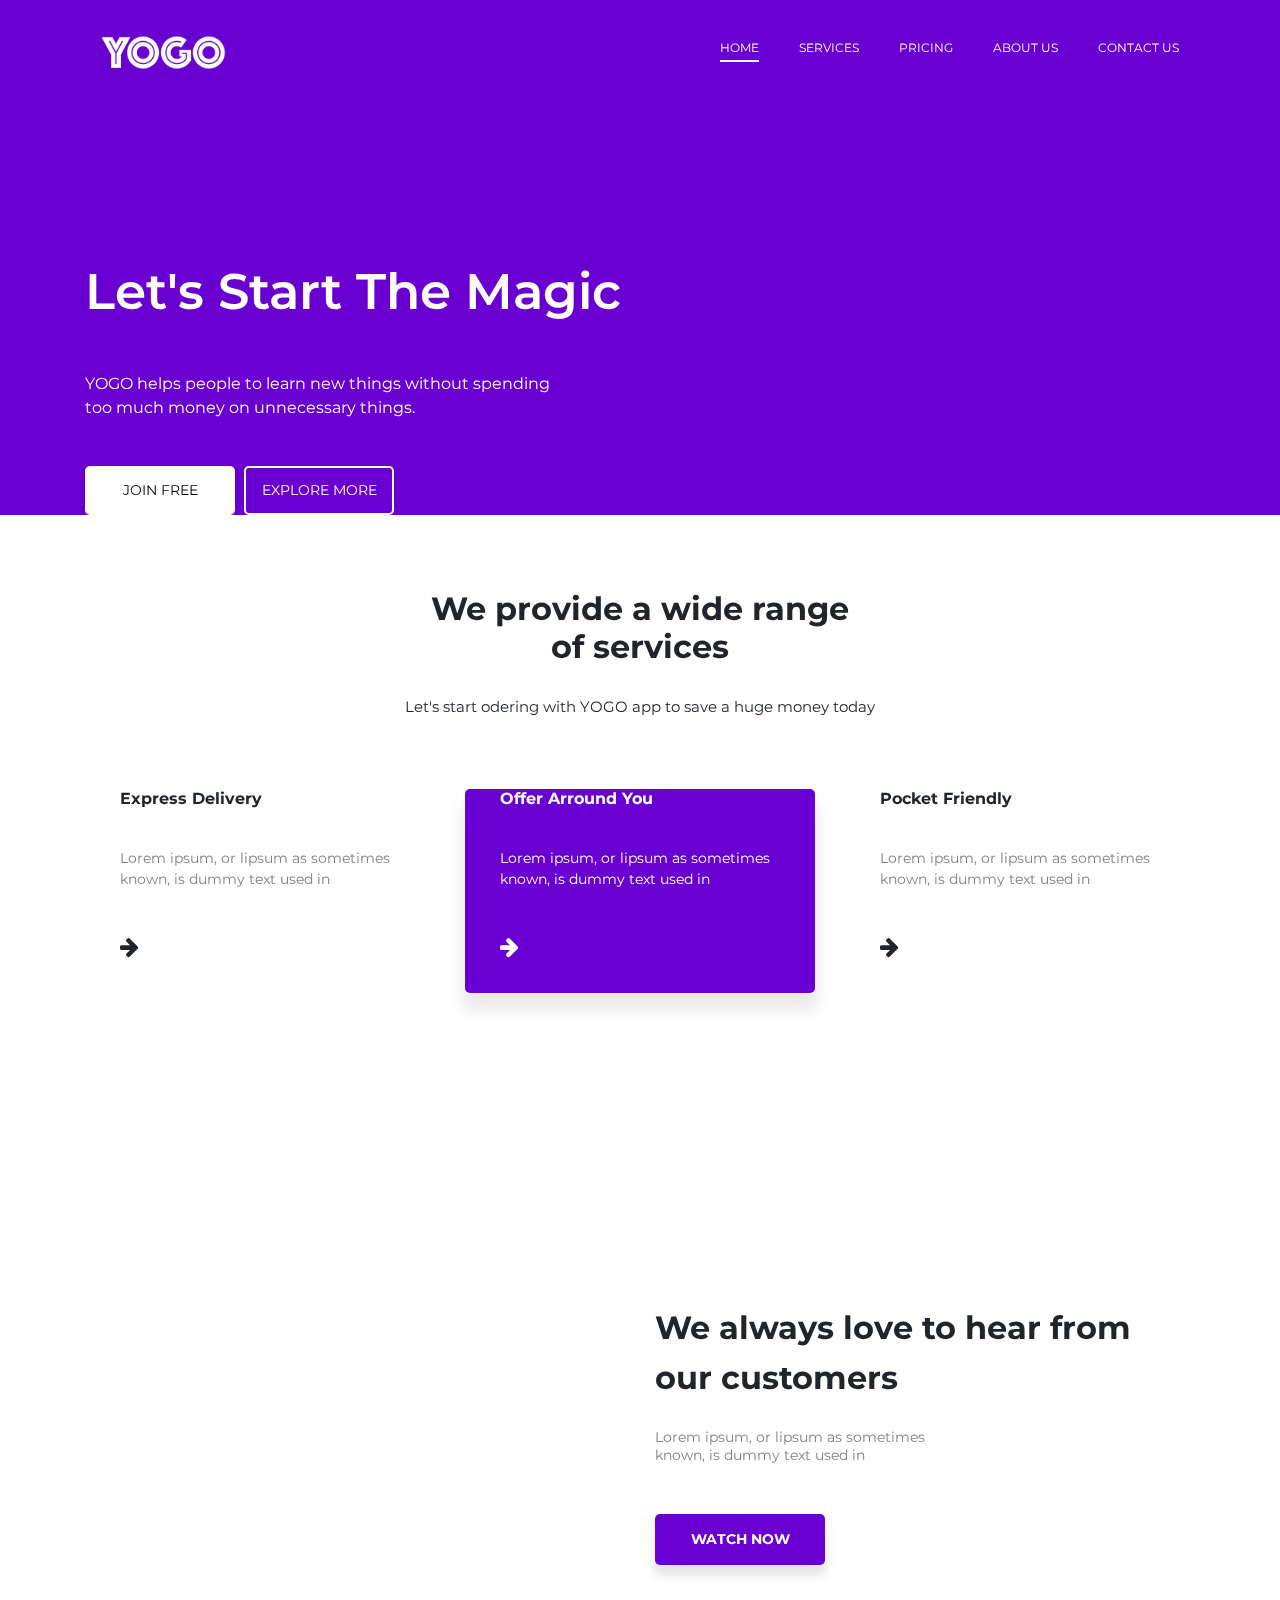
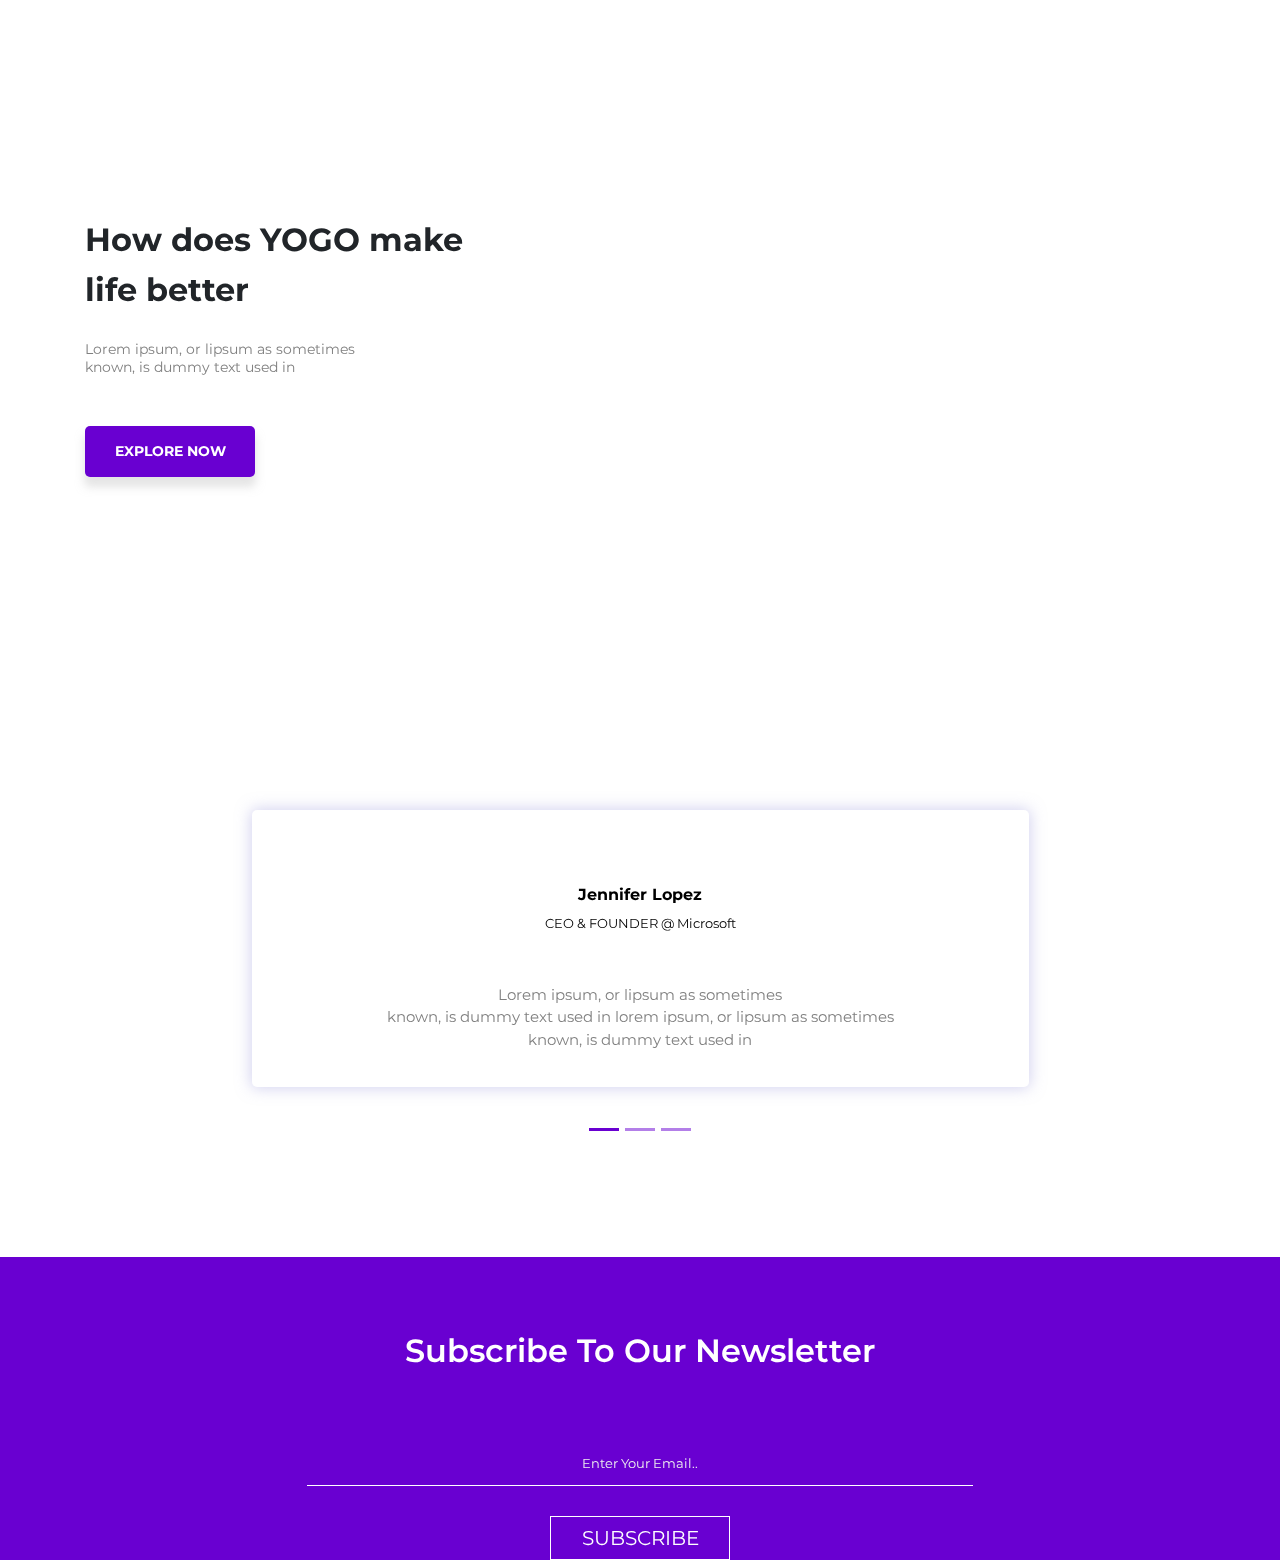
==== webapp/src/main/webapp/index.html @ eb13bc81 "Uploaded images" ====
<html>

<head>
  <title>YOGO Web Template</title>
  <link rel="stylesheet" href="style.css">
  <link rel="stylesheet" href="https://stackpath.bootstrapcdn.com/font-awesome/4.7.0/css/font-awesome.min.css">
  <meta name="viewport" content="width=device-width, initial-scale=1.0">
  <link rel="stylesheet" href="https://stackpath.bootstrapcdn.com/bootstrap/4.3.1/css/bootstrap.min.css">
  <script src="https://code.jquery.com/jquery-3.3.1.slim.min.js"></script>
  <script src="https://stackpath.bootstrapcdn.com/bootstrap/4.3.1/js/bootstrap.min.js"></script>
  <link href="https://fonts.googleapis.com/css?family=Montserrat:400,600&display=swap" rel="stylesheet">
</head>

<body>
  <section class="header">
    <div class="container">
      <nav class="navbar navbar-expand-lg navbar-light">
        <a class="navbar-brand" href="#"><img src="images/YOGO.png"></a>
        <button class="navbar-toggler" type="button" data-toggle="collapse" data-target="#navbarNav"
          aria-controls="navbarNav" aria-expanded="false">
          <i class="fa fa-bars"></i>
        </button>
        <div class="collapse navbar-collapse" id="navbarNav">
          <ul class="navbar-nav ml-auto text-right">
            <li class="nav-item">
              <a class="nav-link active-home" href="#">HOME</a>
            </li>
            <li class="nav-item">
              <a class="nav-link" href="#">SERVICES</a>
            </li>
            <li class="nav-item">
              <a class="nav-link" href="#">PRICING</a>
            </li>
            <li class="nav-item">
              <a class="nav-link" href="#">ABOUT US</a>
            </li>
            <li class="nav-item">
              <a class="nav-link" href="#">CONTACT US</a>
            </li>
          </ul>
        </div>
      </nav>

      <div class="row banner">
        <div class="col-md-6">
          <h1>Let's Start The Magic</h1>
          <p>YOGO helps people to learn new things without spending<br>too much money on unnecessary things.</p>
          <a href="" class="express-btn">JOIN FREE</a>
          <a href="">EXPLORE MORE</a>
        </div>
        <div class="col-md-6 text-center">
          <!-- <img src="images/home-pic.png" class="img-fluid"> -->
        </div>
      </div>


    </div>
  </section>



  <section class="service">
    <div class="container">
      <h2 class="title">We provide a wide range<br> of services</h2>
      <p class="subtitle">Let's start odering with YOGO app to save a huge money today</p>
      <div class="row">
        <div class="col-md-4">
          <div class="service-box">
            <!-- <img src="images/Icon-1.png"> -->
            <h6>Express Delivery</h6>
            <p>Lorem ipsum, or lipsum as sometimes known, is dummy text used in</p>
            <i class="fa fa-arrow-right"></i>
          </div>
        </div>
        <div class="col-md-4">
          <div class="service-box active-service">
            <!-- <img src="images/Icon-2.png"> -->
            <h6>Offer Arround You</h6>
            <p>Lorem ipsum, or lipsum as sometimes known, is dummy text used in</p>
            <i class="fa fa-arrow-right"></i>
          </div>
        </div>
        <div class="col-md-4">
          <div class="service-box">
            <!-- <img src="images/Icon-3.png"> -->
            <h6>Pocket Friendly</h6>
            <p>Lorem ipsum, or lipsum as sometimes known, is dummy text used in</p>
            <i class="fa fa-arrow-right"></i>
          </div>
        </div>
      </div>
    </div>
  </section>

  <section class="feature">
    <div class="container">
      <div class="row">
        <div class="col-md-6 text-center">
          <!-- <img src="images/feature.png"> -->
        </div>
        <div class="col-md-6">
          <h2>We always love to hear from <br> our customers</h2>
          <p>Lorem ipsum, or lipsum as sometimes <br>known, is dummy text used in</p>
          <a href="https://www.youtube.com/c/EasyTutorialsVideo?sub_confirmation=1">WATCH NOW</a>
        </div>
      </div>
    </div>
  </section>

  <section class="explore">
    <div class="container">
      <div class="row">

        <div class="col-md-6">
          <h2>How does YOGO make <br>life better</h2>
          <p>Lorem ipsum, or lipsum as sometimes <br>known, is dummy text used in</p>
          <a href="https://www.youtube.com/c/EasyTutorialsVideo?sub_confirmation=1">EXPLORE NOW</a>
        </div>
        <div class="col-md-6">
          <!-- <img src="images/speedbg.png" class="img-fluid"> -->
        </div>
      </div>
    </div>
  </section>

  <section class="review">
    <div class="container">
      <div class="bd-example">
        <div id="carouselExampleCaptions" class="carousel slide" data-ride="carousel">
          <ol class="carousel-indicators">
            <li data-target="#carouselExampleCaptions" data-slide-to="0" class="active"></li>
            <li data-target="#carouselExampleCaptions" data-slide-to="1"></li>
            <li data-target="#carouselExampleCaptions" data-slide-to="2"></li>
          </ol>
          <div class="carousel-inner">
            <div class="carousel-item active">
              <!-- <img src="images/testimonial-1.png"> -->
              <div class="carousel-caption">
                <h6>Jennifer Lopez</h6>
                <small>CEO & FOUNDER @ Microsoft</small>
                <p>Lorem ipsum, or lipsum as sometimes <br>known, is dummy text used in lorem ipsum, or lipsum as
                  sometimes <br>known, is dummy text used in</p>
              </div>
            </div>
            <div class="carousel-item">
              <!-- <img src="images/testimonial-2.jpg"> -->
              <div class="carousel-caption">
                <h6>George Symonds</h6>
                <small>SENIOR MANAGER @ Google</small>
                <p>Lorem ipsum, or lipsum as sometimes <br>known, is dummy text used in lorem ipsum, or lipsum as
                  sometimes <br>known, is dummy text used in</p>
              </div>
            </div>
            <div class="carousel-item">
              <!-- <img src="images/testimonial-3.jpg"> -->
              <div class="carousel-caption">
                <h6>Ying Yue</h6>
                <small>FASHION DESIGNER @ Myntra</small>
                <p>Lorem ipsum, or lipsum as sometimes <br>known, is dummy text used in lorem ipsum, or lipsum as
                  sometimes <br>known, is dummy text used in</p>
              </div>
            </div>
          </div>
        </div>
      </div>
    </div>
  </section>

  <section class="footer text-center">
    <div class="container">
      <h2>Subscribe To Our Newsletter</h2>
      <form>
        <input type="email" placeholder="Enter Your Email.." required>
        <button type="submit">SUBSCRIBE</button>

      </form>
    </div>
  </section>
</body>

</html>
---- webapp/src/main/webapp/style.css ----
*{
    margin: 0;
    padding: 0;
    font-family: 'Montserrat', sans-serif;
}
.header{
    background: #6900d1;
}
.navbar{
    padding-top: 20px !important;
}
.nav-item{
    margin-left: 40px;
    margin-bottom: 10px;
}
.nav-link{
    color: #fff !important;
    font-size: 12px !important;
    padding: 0 0 5px 0 !important;
    display: unset !important;
}
.navbar-brand img{
    width: 125px;
}
.fa-bars{
    color: #fff;
    font-size: 40px !important;
}
.navbar-toggler{
    border: 0 !important;
    outline: none !important;
    padding: initial !important;
}
.active-home{
    border-bottom: 2px solid #fff;
}
.nav-link:hover{
    border-bottom: 2px solid #fff;
}
.banner{
    margin-top: 8%;
    color: #fff;
}
.banner h1{
    margin: 80px 0 50px;
    font-weight: 600;
    font-size: 50px;
}
.banner img{
    max-height: 500px;
}
.banner a{
    padding: 12px;
    width: 150px;
    display: inline-block;
    background: #6900d1;
    text-decoration: none !important;
    color: #fff;
    border: 2px solid #fff;
    border-radius: 5px;
    text-align: center;
    margin-top: 30px;
    font-size: 14px;
}
.banner a:hover{
    color: #fff;
}
.express-btn{
    background: #fff !important;
    color: #000 !important;
    margin-right: 5px;
}

/*-----------service----------*/

.service{
    margin: 75px 0;
}
.title{
    text-align: center;
    font-weight: bold;
    margin-bottom: 30px;
}
.subtitle{
    text-align: center;
    margin-bottom: 70px;
    font-size: 15px;
}
.service-box{
    padding: 0 35px;
    cursor: pointer;
    margin-bottom: 10px;
    transition: .4s;
}
.service-box img{
    width: 60px;
    margin-top: 65px;
    margin-bottom: 45px;
}
.service-box h6{
    margin-bottom: 40px;
    font-weight: bold;
}
.service-box p{
    font-size: 14px;
    color: #808080;
}
.fa-arrow-right{
    font-size: 22px !important;
    margin-top: 30px;
    margin-bottom: 35px;
    cursor: pointer;
}
.service-box:hover,.active-service{
    background: #6900d1;
    border-radius: 5px;
    color: #fff !important;
    box-shadow: 0 15px 15px 2px rgba(213,213,213,0.5);
}
.service-box:hover p{
    color: #fff !important;
}
.active-service p{
    color: #fff;
}

/*-------feature-----*/

.feature,.explore{
    margin: 200px 0;
}
.feature img{
    max-width: 77%;
    cursor: pointer;
}
.feature h2{
    margin-top: 100px;
    font-weight: bold;
    line-height: 50px;
}
.feature p,.explore p{
    margin-top: 25px;
    margin-bottom: 50px;
    color: #808080;
    font-size: 14px;
    line-height: 18px;
}
.feature a,.explore a{
    width: 170px;
    padding: 15px 10px;
    display: block;
    background: #6900d1;
    text-decoration: none !important;
    color: #fff !important;
    border-radius: 5px;
    text-align: center;
    font-weight: bold;
    font-size: 14px;
    box-shadow: 0 9px 9px 1px rgba(204,204,204,0.5);
}
.explore h2{
    margin-top: 50px;
    font-weight: bold;
    line-height: 50px;
}
.explore a{
    margin-bottom: 50px;
}

/*--------review--------*/

.review{
    margin: 100px 0;
}
.carousel-item img{
    width: 150px;
    border-radius: 50%;
}
.carousel-item{
    text-align: center;
    height: 430px;
}
.carousel-caption{
    z-index: -1 !important;
    box-shadow: 0 0 15px 1px rgba(166,163,223,0.5);
    border-radius: 5px;
    margin-bottom: 50px;
}
.carousel-caption h6{
    margin-top: 55px;
    font-weight: bold;
    color: #000 !important;
}
.carousel-caption small{
    margin-top: 10px;
    margin-bottom: 50px;
    display: block;
    color: #000 !important;
}
.carousel-caption p{
    text-align: center;
    padding: 0 50px;
    font-size: 15px;
    color: #808080 !important;
}
.carousel-indicators li{
    background-color: #6900d1 !important;
}

@media only screen and (max-width: 800px){
    .carousel-item
    {
    height: 520px;
    }
    .carousel-caption{
        margin: 0 10px 50px 10px;
        left: 0 !important;
        right: 0 !important;
    }
}


/*----------footer-------*/

.footer{
    background: #6900d1;
    padding-top: 5px;
}
.footer h2{
    color: #fff;
    font-weight: 600;
    margin: 70px 0;
}
.footer input{
    width: 60%;
    background: transparent;
    outline: none;
    border: 0;
    border-bottom: 1px solid #fff;
    padding: 10px;
    color: #fff;
    margin-bottom: 30px;
    text-align: center;
}
::placeholder{
    color: #efefef;
    font-size: 13px;
}
.footer button{
    padding: 6px;
    width: 180px;
    margin: auto;
    display: block;
    color: #fff;
    border: 1px solid #fff;
    font-size: 20px;
    background: transparent;
}
.footer small{
    font-size: 14px;
    padding: 70px;
    padding-bottom: 20px;
    color: #fff;
    display: block;
}
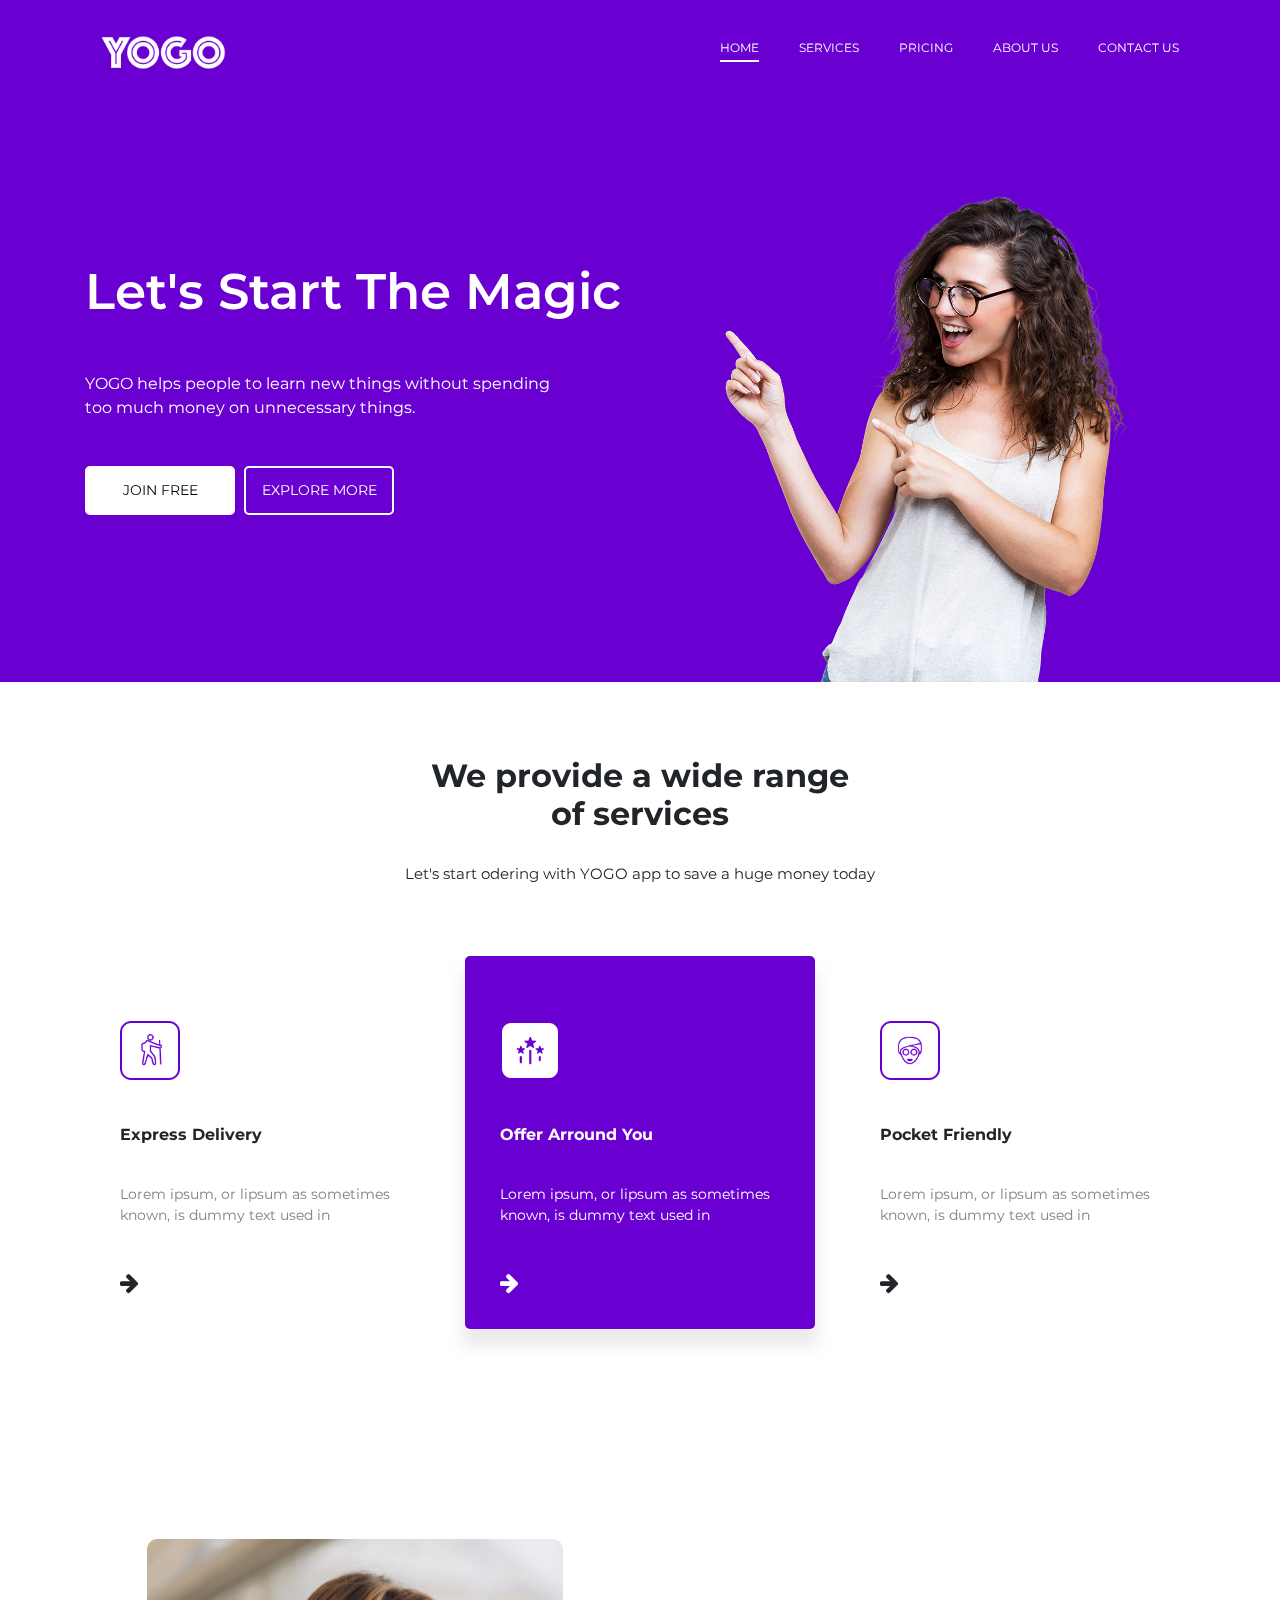
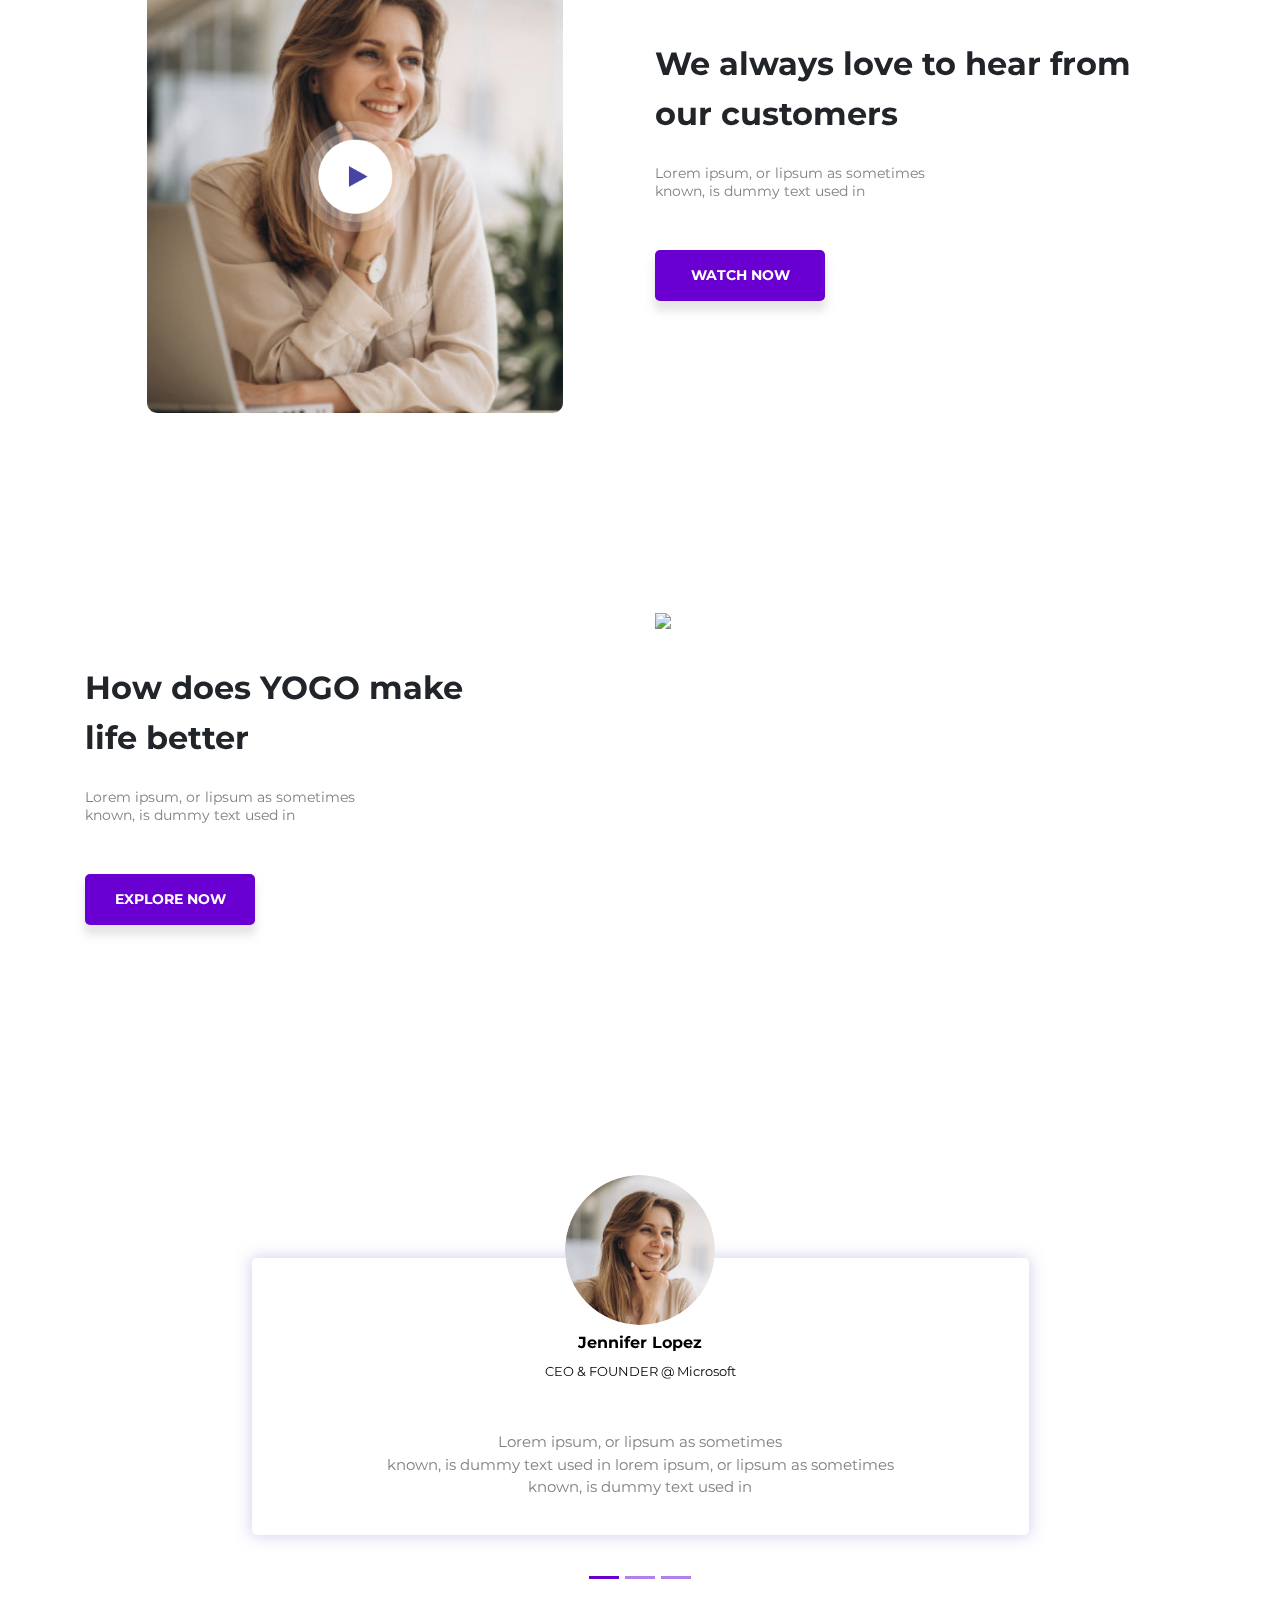
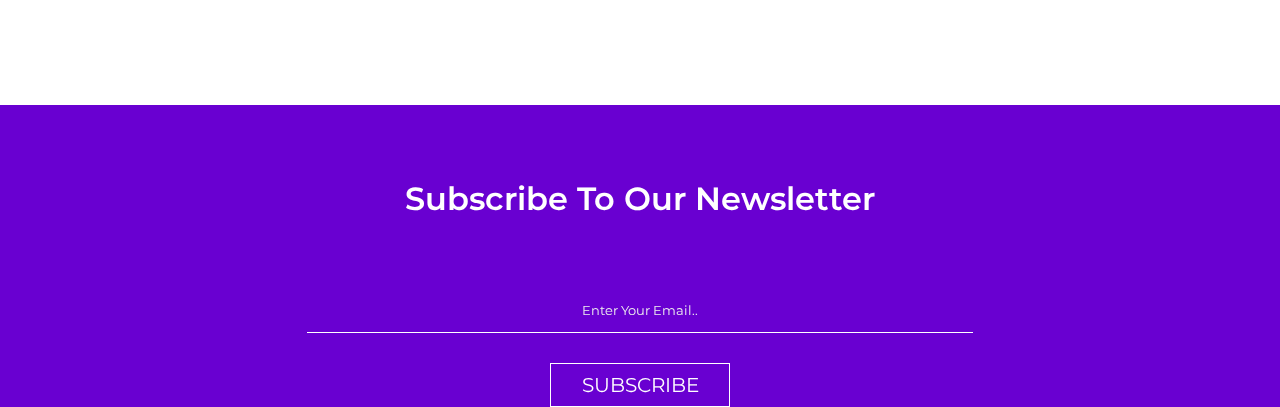
==== commit 6a3f4816: "Update index.html" ====
--- a/webapp/src/main/webapp/index.html
+++ b/webapp/src/main/webapp/index.html
@@ -49,7 +49,7 @@
           <a href="">EXPLORE MORE</a>
         </div>
         <div class="col-md-6 text-center">
-          <!-- <img src="images/home-pic.png" class="img-fluid"> -->
+          <img src="images/home-pic.png" class="img-fluid">
         </div>
       </div>
 
@@ -66,7 +66,7 @@
       <div class="row">
         <div class="col-md-4">
           <div class="service-box">
-            <!-- <img src="images/Icon-1.png"> -->
+            <img src="images/Icon-1.png">
             <h6>Express Delivery</h6>
             <p>Lorem ipsum, or lipsum as sometimes known, is dummy text used in</p>
             <i class="fa fa-arrow-right"></i>
@@ -74,7 +74,7 @@
         </div>
         <div class="col-md-4">
           <div class="service-box active-service">
-            <!-- <img src="images/Icon-2.png"> -->
+            <img src="images/Icon-2.png">
             <h6>Offer Arround You</h6>
             <p>Lorem ipsum, or lipsum as sometimes known, is dummy text used in</p>
             <i class="fa fa-arrow-right"></i>
@@ -82,7 +82,7 @@
         </div>
         <div class="col-md-4">
           <div class="service-box">
-            <!-- <img src="images/Icon-3.png"> -->
+            <img src="images/Icon-3.png">
             <h6>Pocket Friendly</h6>
             <p>Lorem ipsum, or lipsum as sometimes known, is dummy text used in</p>
             <i class="fa fa-arrow-right"></i>
@@ -96,7 +96,7 @@
     <div class="container">
       <div class="row">
         <div class="col-md-6 text-center">
-          <!-- <img src="images/feature.png"> -->
+          <img src="images/feature.png">
         </div>
         <div class="col-md-6">
           <h2>We always love to hear from <br> our customers</h2>
@@ -117,7 +117,7 @@
           <a href="https://www.youtube.com/c/EasyTutorialsVideo?sub_confirmation=1">EXPLORE NOW</a>
         </div>
         <div class="col-md-6">
-          <!-- <img src="images/speedbg.png" class="img-fluid"> -->
+          <img src="images/speedbg.png" class="img-fluid">
         </div>
       </div>
     </div>
@@ -134,7 +134,7 @@
           </ol>
           <div class="carousel-inner">
             <div class="carousel-item active">
-              <!-- <img src="images/testimonial-1.png"> -->
+              <img src="images/testimonial-1.png">
               <div class="carousel-caption">
                 <h6>Jennifer Lopez</h6>
                 <small>CEO & FOUNDER @ Microsoft</small>
@@ -143,7 +143,7 @@
               </div>
             </div>
             <div class="carousel-item">
-              <!-- <img src="images/testimonial-2.jpg"> -->
+              <img src="images/testimonial-2.jpg">
               <div class="carousel-caption">
                 <h6>George Symonds</h6>
                 <small>SENIOR MANAGER @ Google</small>
@@ -152,7 +152,7 @@
               </div>
             </div>
             <div class="carousel-item">
-              <!-- <img src="images/testimonial-3.jpg"> -->
+              <img src="images/testimonial-3.jpg">
               <div class="carousel-caption">
                 <h6>Ying Yue</h6>
                 <small>FASHION DESIGNER @ Myntra</small>
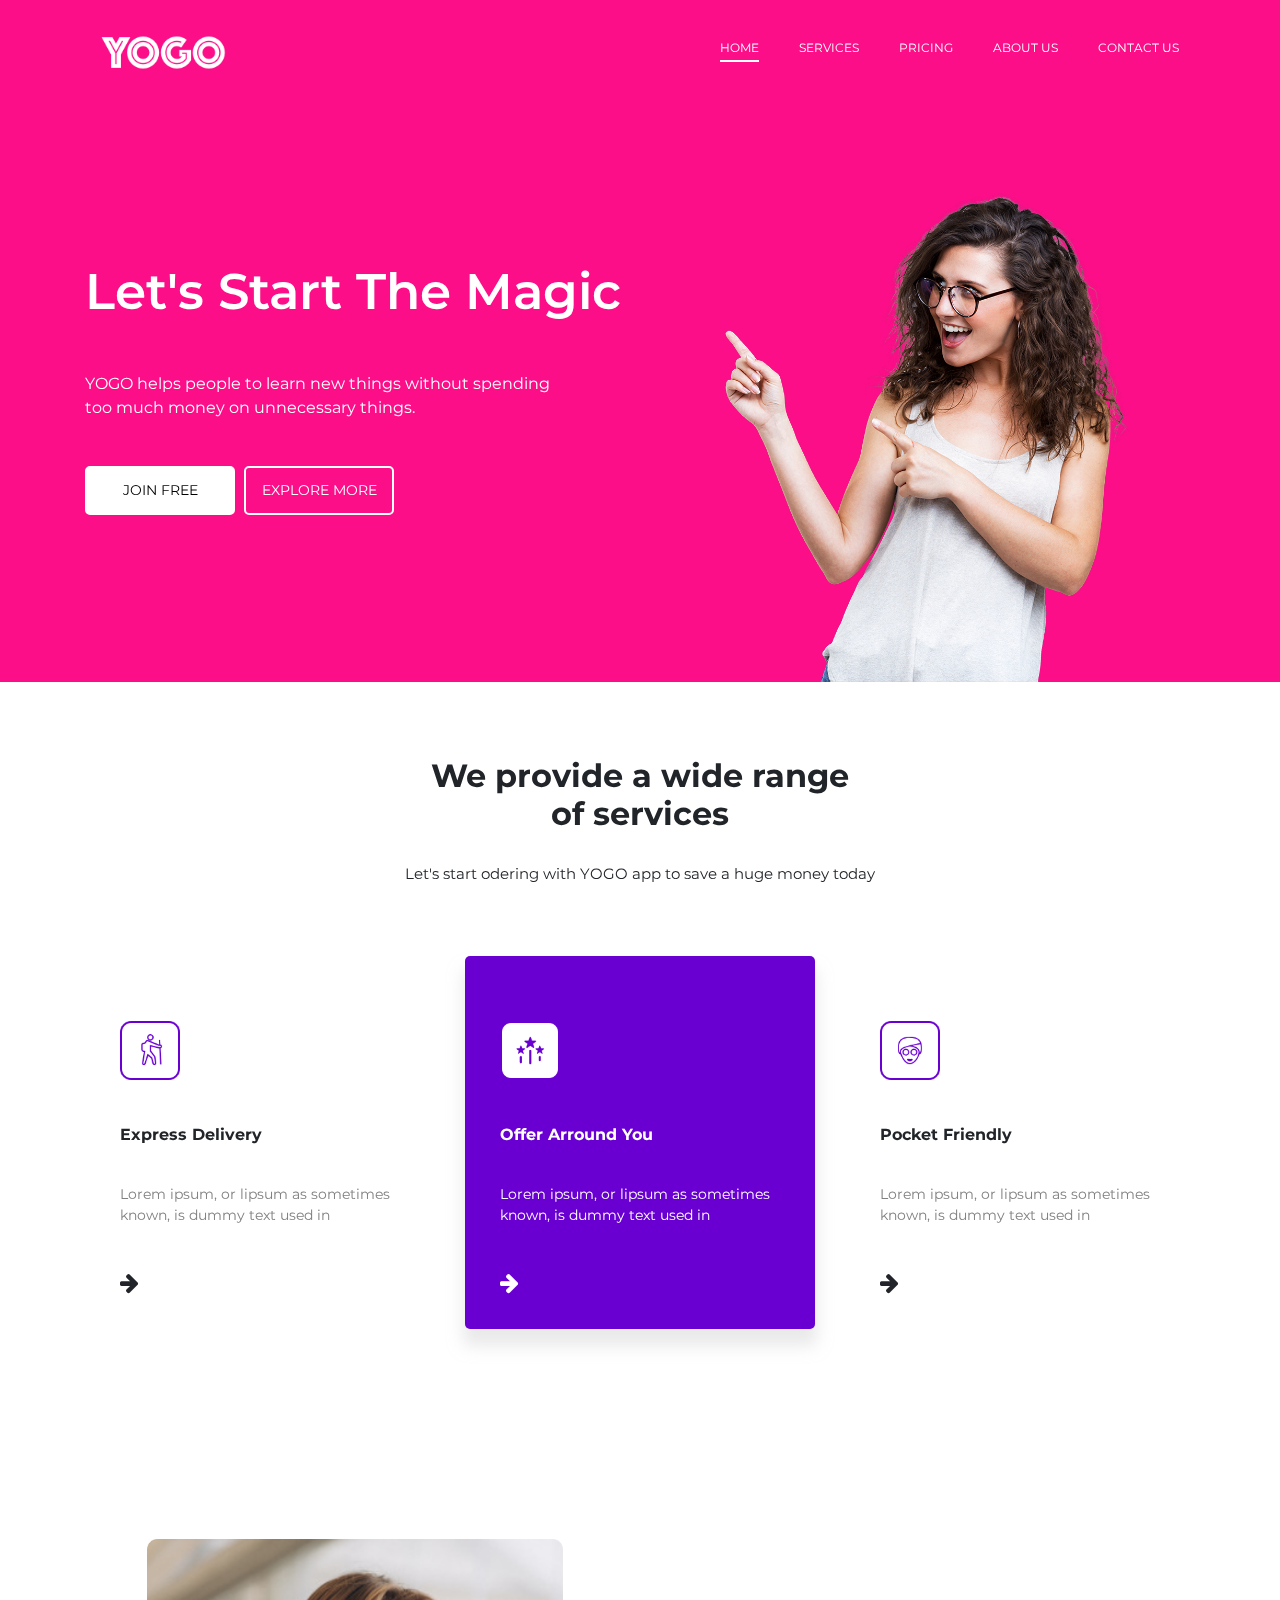
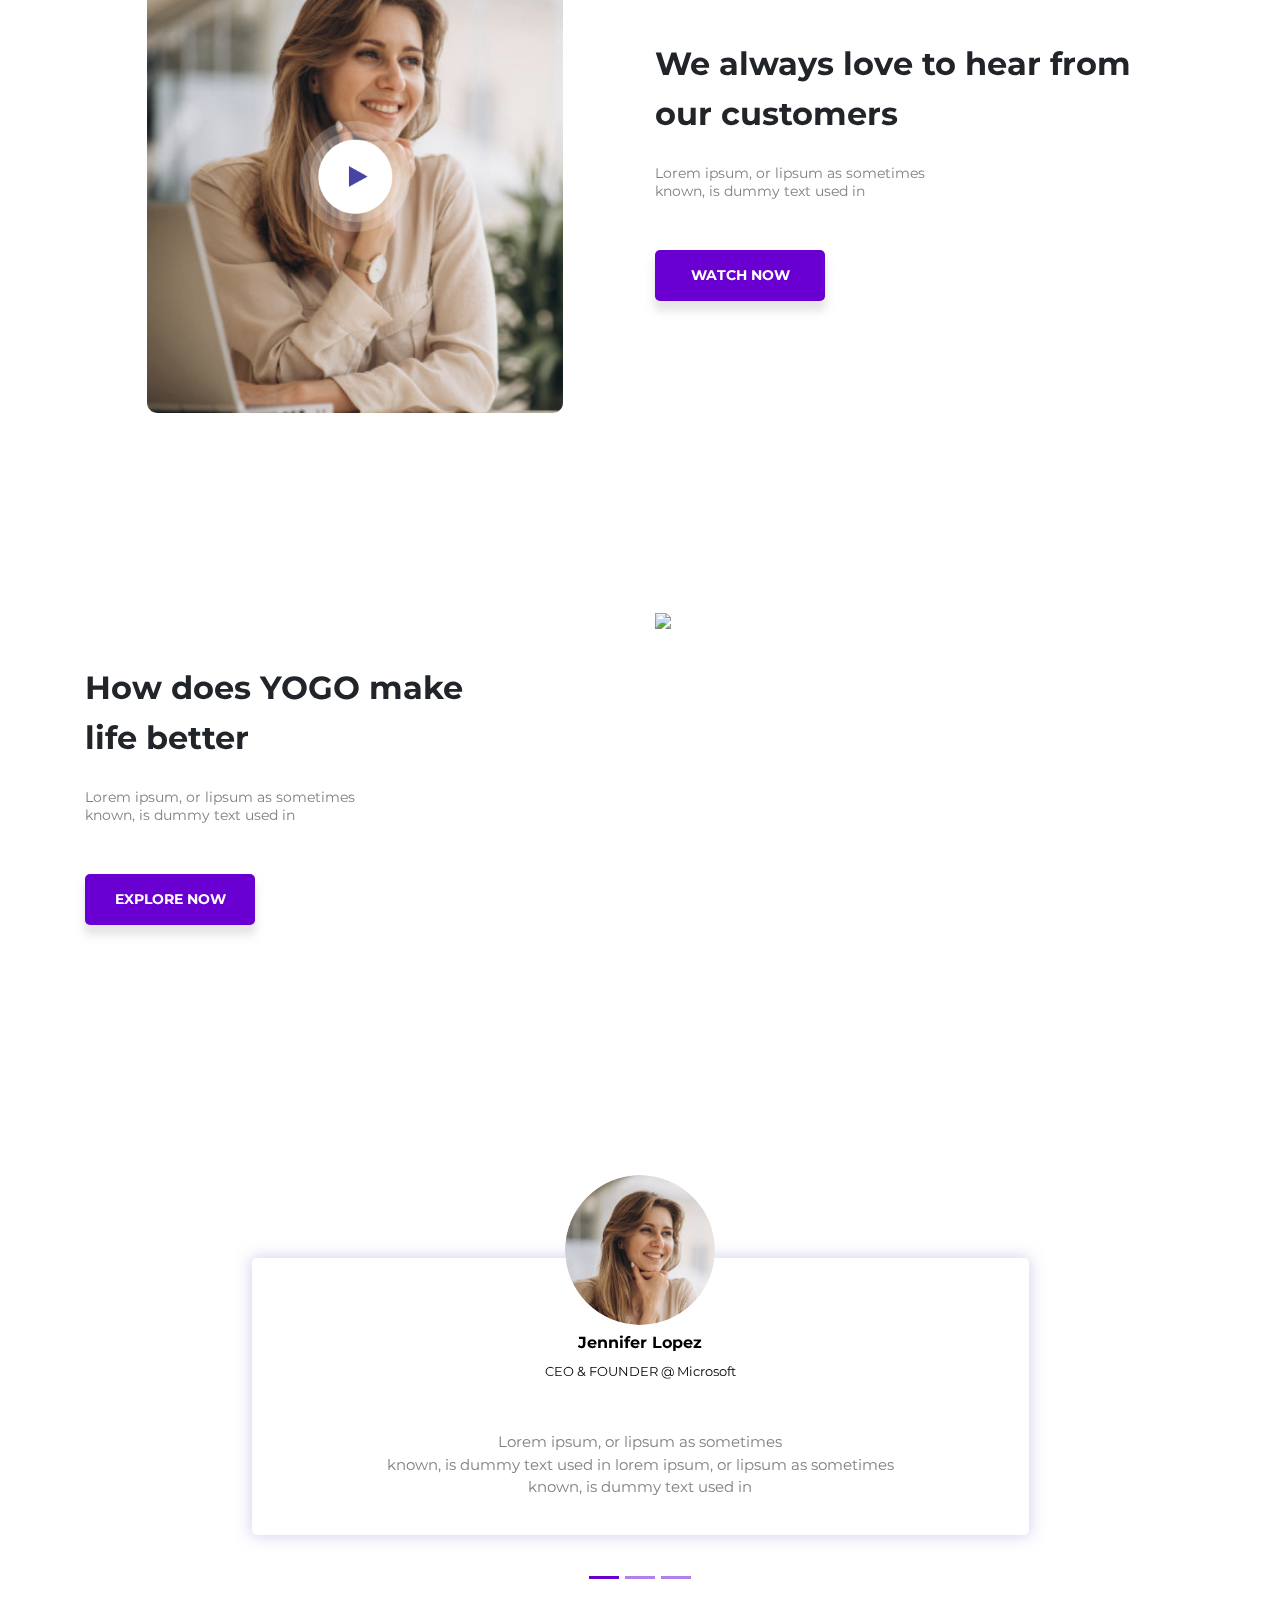
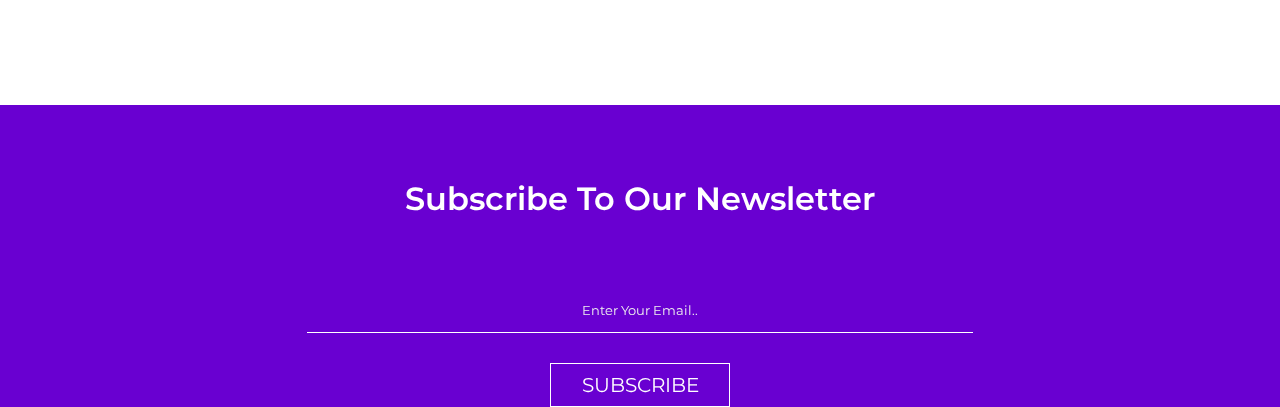
==== commit 831f84a3: "Update index.html" ====
--- a/webapp/src/main/webapp/index.html
+++ b/webapp/src/main/webapp/index.html
@@ -1,7 +1,7 @@
 <html>
 
 <head>
-  <title>YOGO Web Template</title>
+  <title>YOGO Web</title>
   <link rel="stylesheet" href="style.css">
   <link rel="stylesheet" href="https://stackpath.bootstrapcdn.com/font-awesome/4.7.0/css/font-awesome.min.css">
   <meta name="viewport" content="width=device-width, initial-scale=1.0">
--- a/webapp/src/main/webapp/style.css
+++ b/webapp/src/main/webapp/style.css
@@ -4,7 +4,7 @@
     font-family: 'Montserrat', sans-serif;
 }
 .header{
-    background: #6900d1;
+    background: #fb0e88;
 }
 .navbar{
     padding-top: 20px !important;
@@ -53,7 +53,7 @@
     padding: 12px;
     width: 150px;
     display: inline-block;
-    background: #6900d1;
+    background: #fb0e88;
     text-decoration: none !important;
     color: #fff;
     border: 2px solid #fff;
@@ -273,12 +273,12 @@
 
 
 
-
-
-
-
-
-
-
-
-
+/* 6900d1 */
+
+
+
+
+
+
+
+
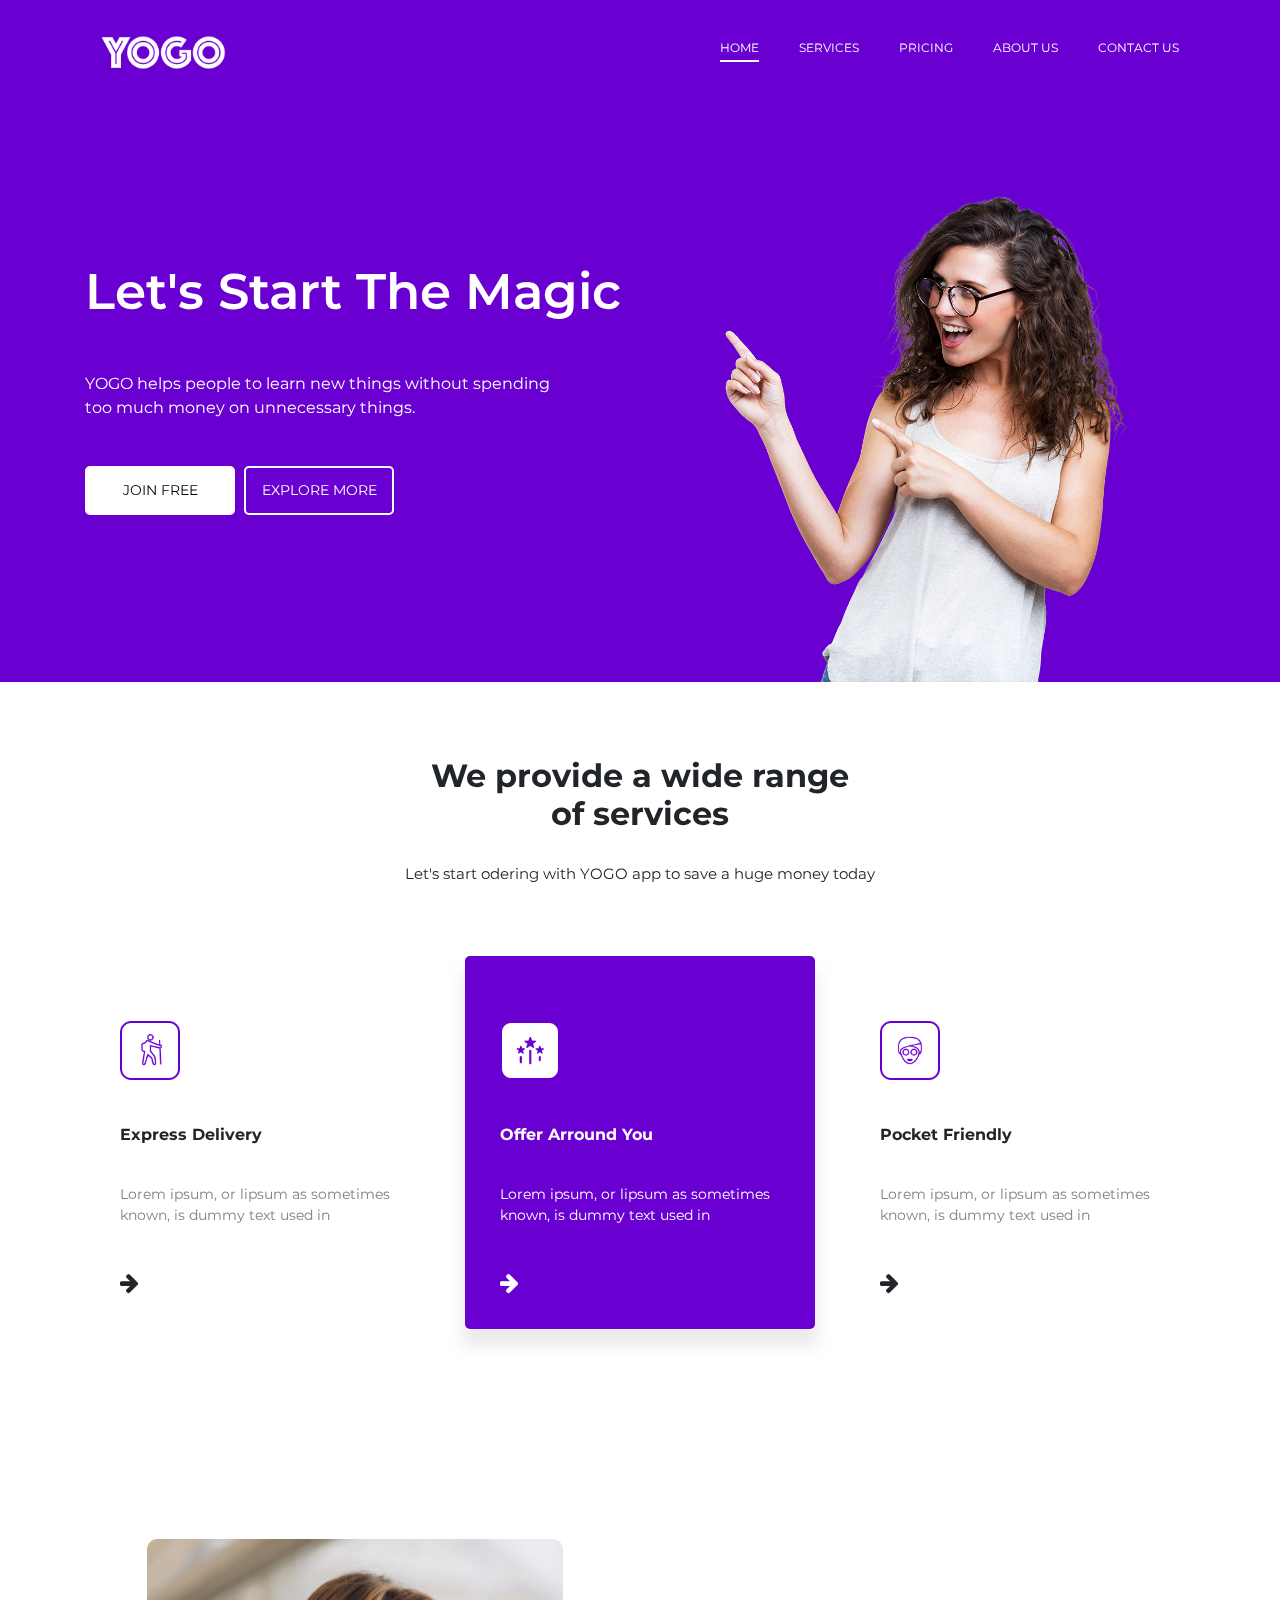
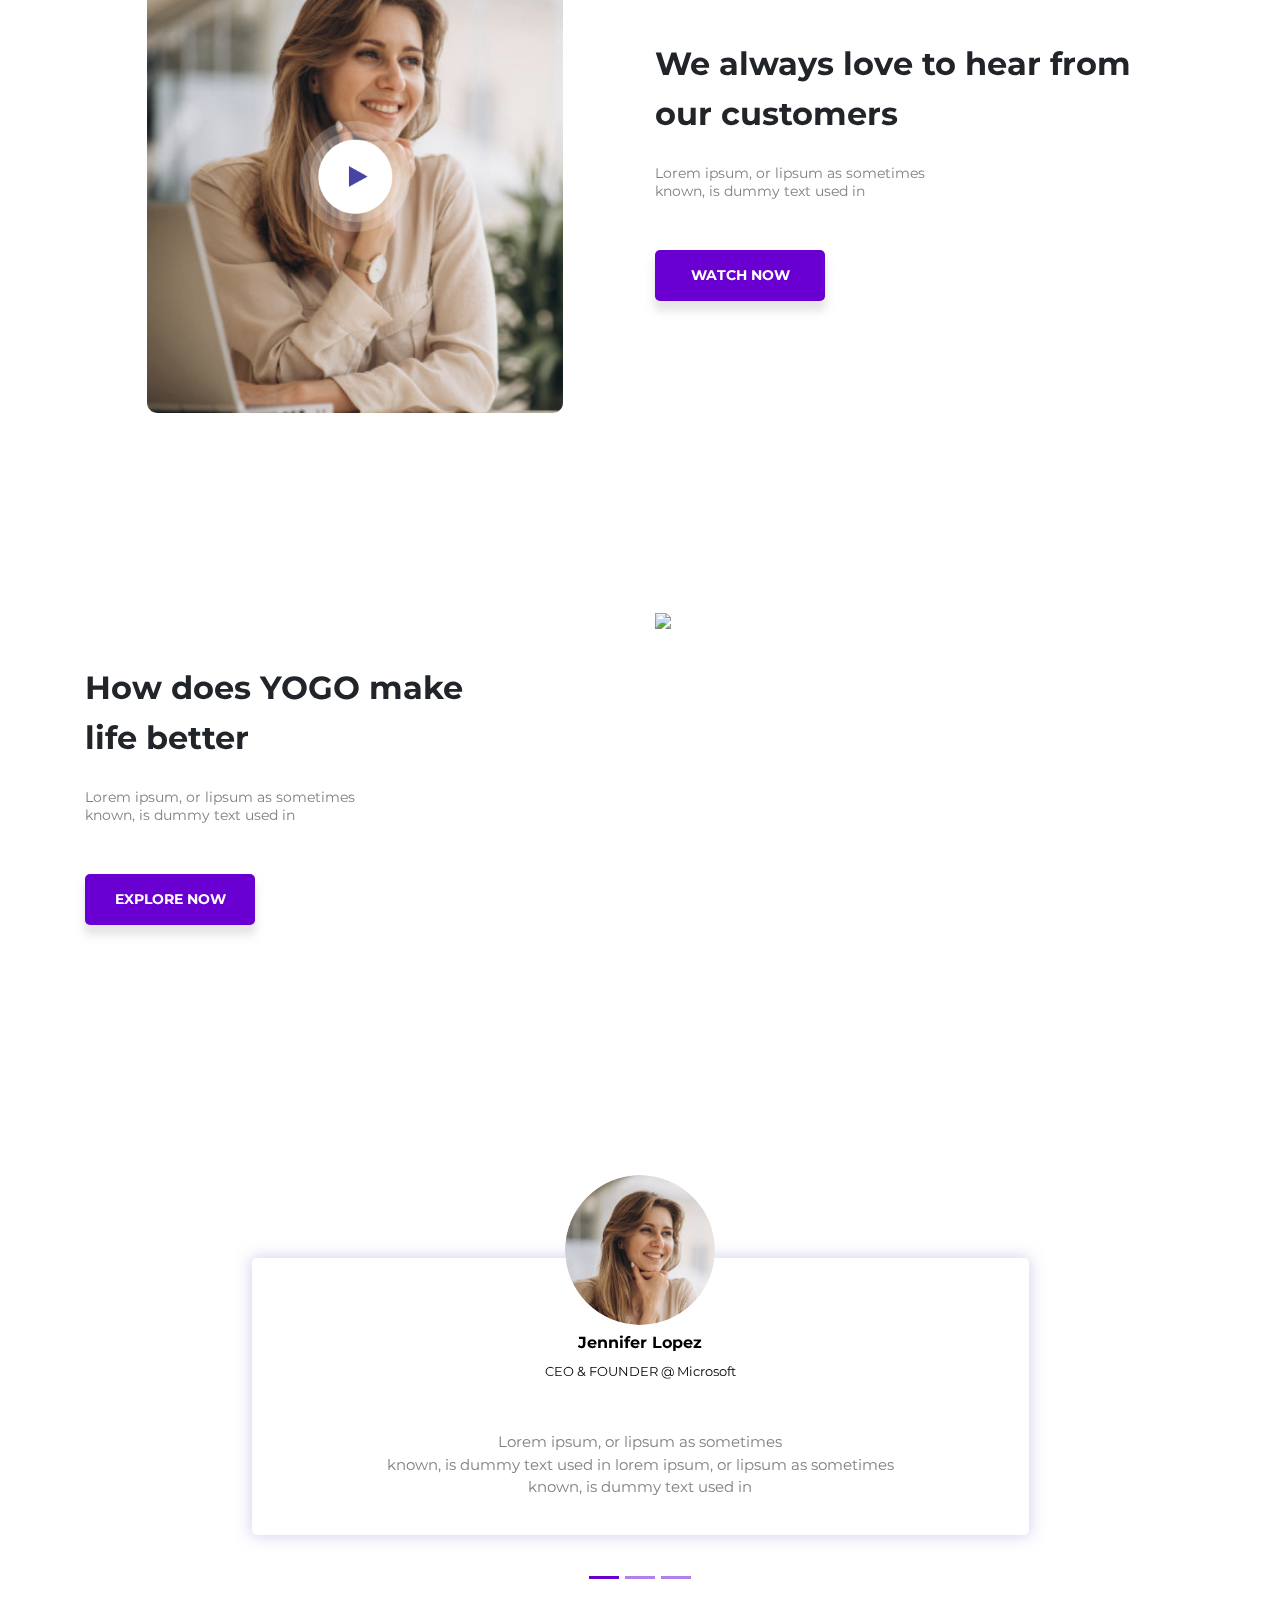
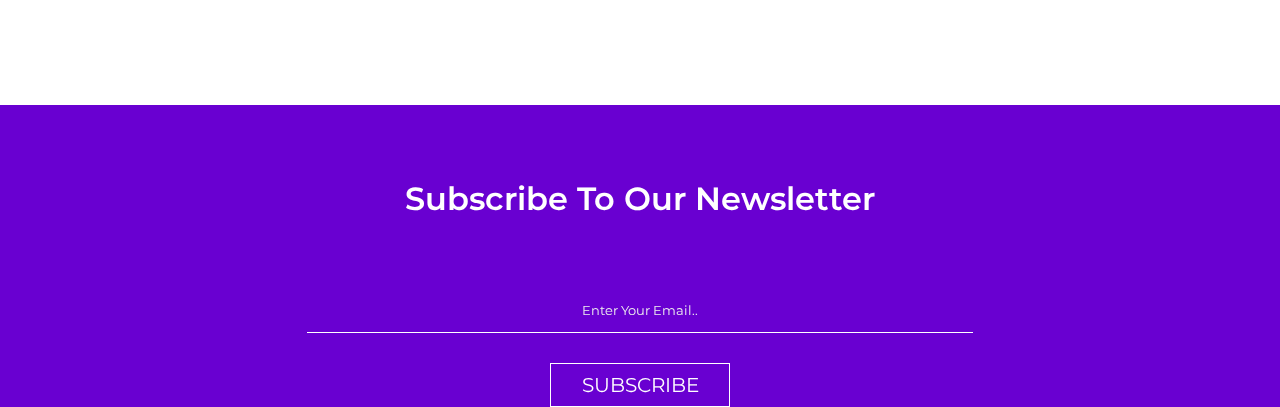
==== commit c5eeb4d7: "Update the color" ====
--- a/webapp/src/main/webapp/index.html
+++ b/webapp/src/main/webapp/index.html
@@ -1,7 +1,7 @@
 <html>
 
 <head>
-  <title>YOGO Web</title>
+  <title>YOGO</title>
   <link rel="stylesheet" href="style.css">
   <link rel="stylesheet" href="https://stackpath.bootstrapcdn.com/font-awesome/4.7.0/css/font-awesome.min.css">
   <meta name="viewport" content="width=device-width, initial-scale=1.0">
--- a/webapp/src/main/webapp/style.css
+++ b/webapp/src/main/webapp/style.css
@@ -4,7 +4,7 @@
     font-family: 'Montserrat', sans-serif;
 }
 .header{
-    background: #fb0e88;
+    background: #6900d1;
 }
 .navbar{
     padding-top: 20px !important;
@@ -53,7 +53,7 @@
     padding: 12px;
     width: 150px;
     display: inline-block;
-    background: #fb0e88;
+    background: #6900d1;
     text-decoration: none !important;
     color: #fff;
     border: 2px solid #fff;
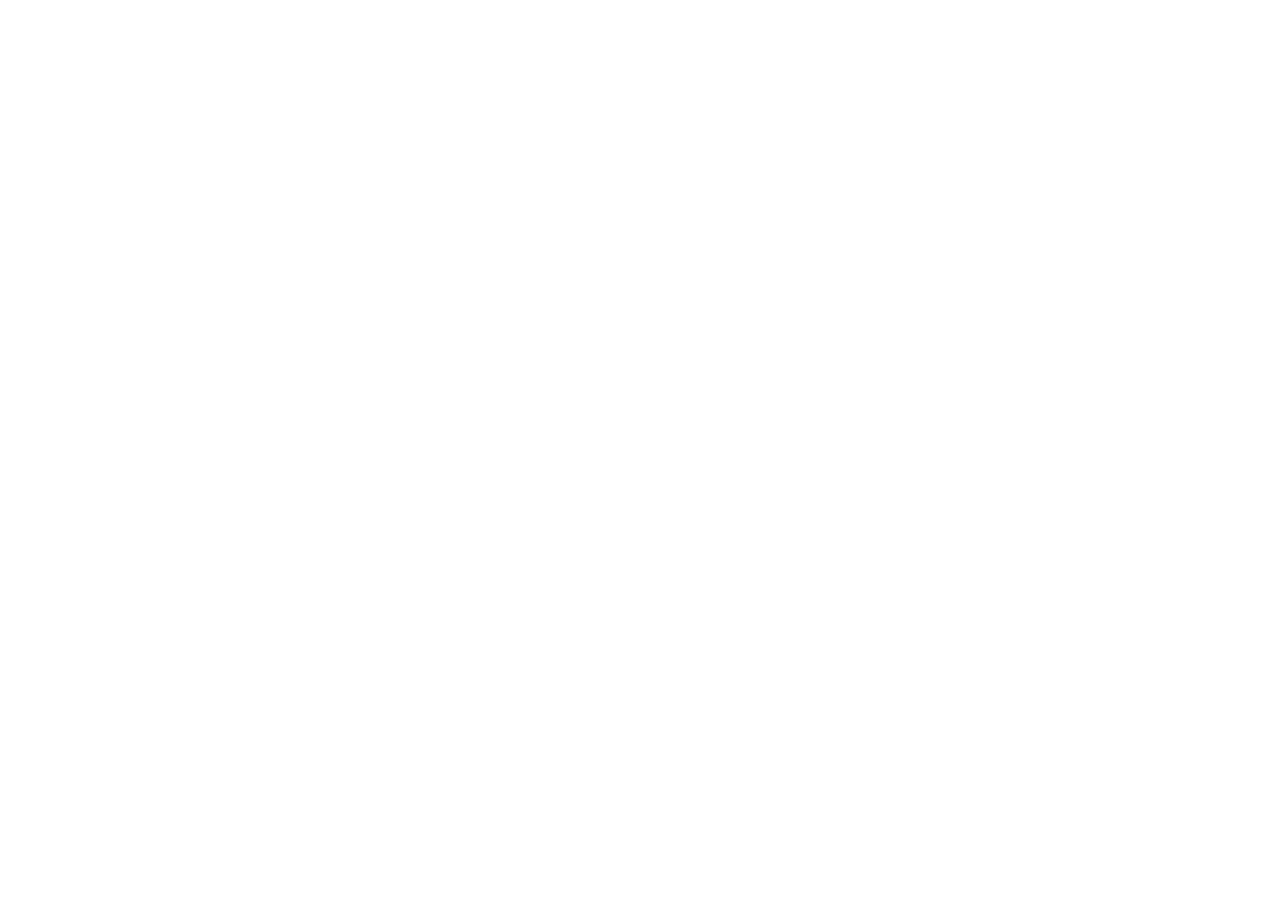
==== commit 99b235f5: "Update dummy UI" ====
--- a/webapp/src/main/webapp/index.html
+++ b/webapp/src/main/webapp/index.html
@@ -1,7 +1,7 @@
-<html>
+<!-- <html>
 
 <head>
-  <title>YOGO</title>
+  <title>YOGO Web Page</title>
   <link rel="stylesheet" href="style.css">
   <link rel="stylesheet" href="https://stackpath.bootstrapcdn.com/font-awesome/4.7.0/css/font-awesome.min.css">
   <meta name="viewport" content="width=device-width, initial-scale=1.0">
@@ -178,4 +178,4 @@
   </section>
 </body>
 
-</html>+</html> -->--- a/webapp/src/main/webapp/style.css
+++ b/webapp/src/main/webapp/style.css
@@ -4,7 +4,7 @@
     font-family: 'Montserrat', sans-serif;
 }
 .header{
-    background: #6900d1;
+    background: #fb0e88;
 }
 .navbar{
     padding-top: 20px !important;
@@ -53,7 +53,7 @@
     padding: 12px;
     width: 150px;
     display: inline-block;
-    background: #6900d1;
+    background: #fb0e88;
     text-decoration: none !important;
     color: #fff;
     border: 2px solid #fff;
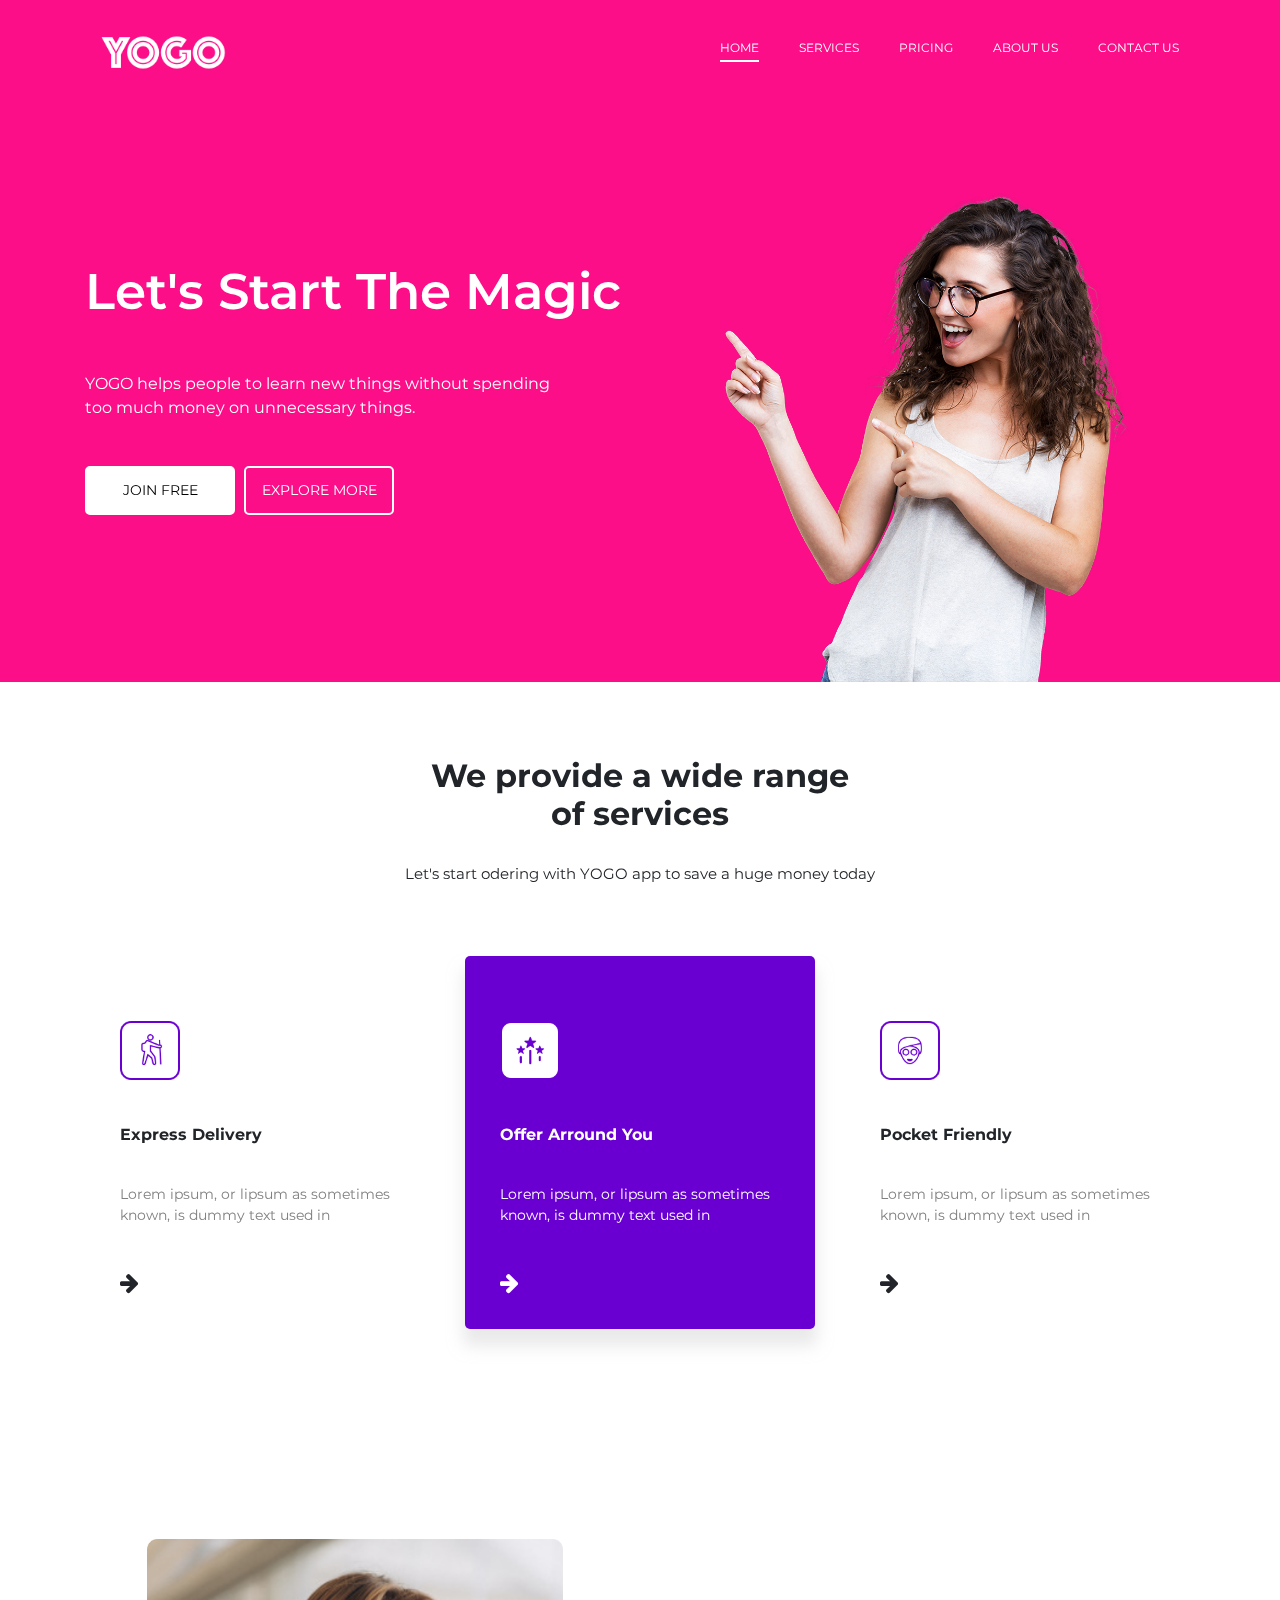
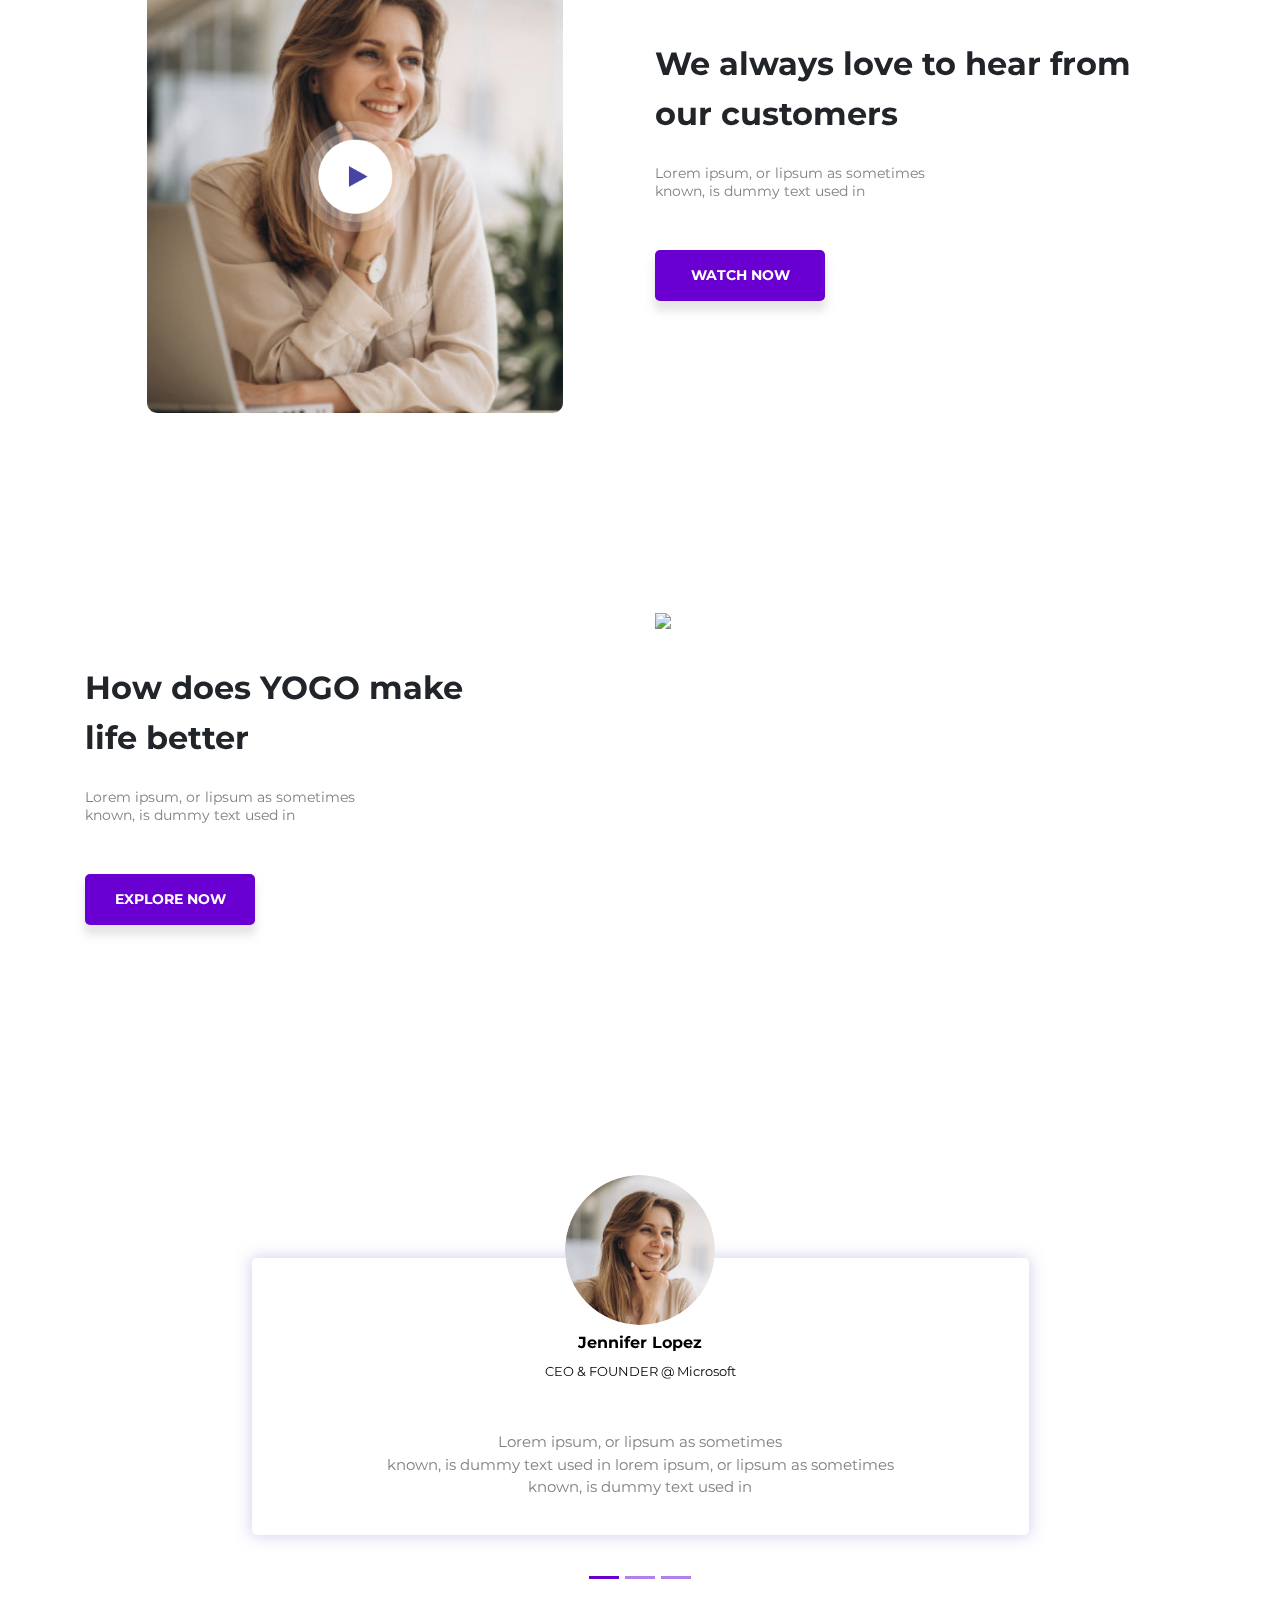
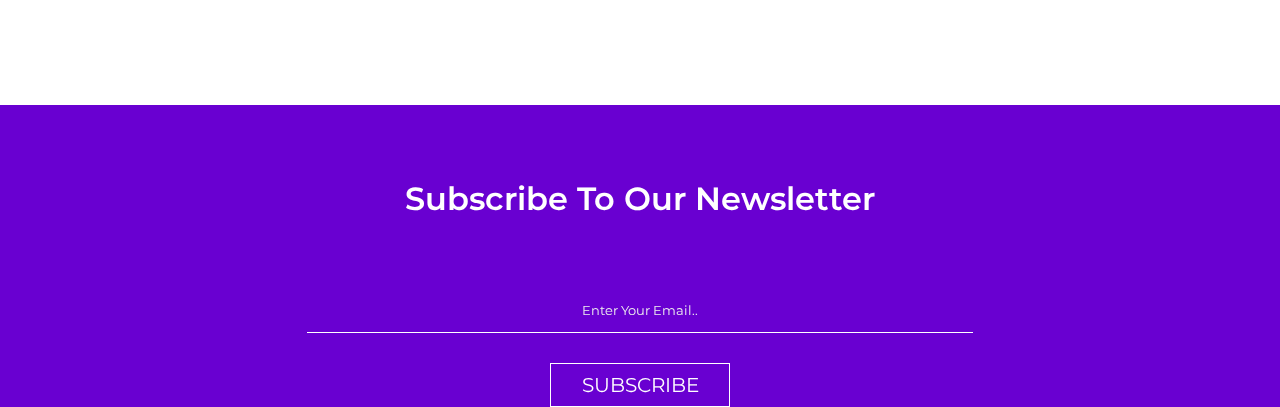
==== commit b4745cde: "Updated" ====
--- a/webapp/src/main/webapp/index.html
+++ b/webapp/src/main/webapp/index.html
@@ -1,4 +1,4 @@
-<!-- <html>
+<html>
 
 <head>
   <title>YOGO Web Page</title>
@@ -178,4 +178,4 @@
   </section>
 </body>
 
-</html> -->+</html>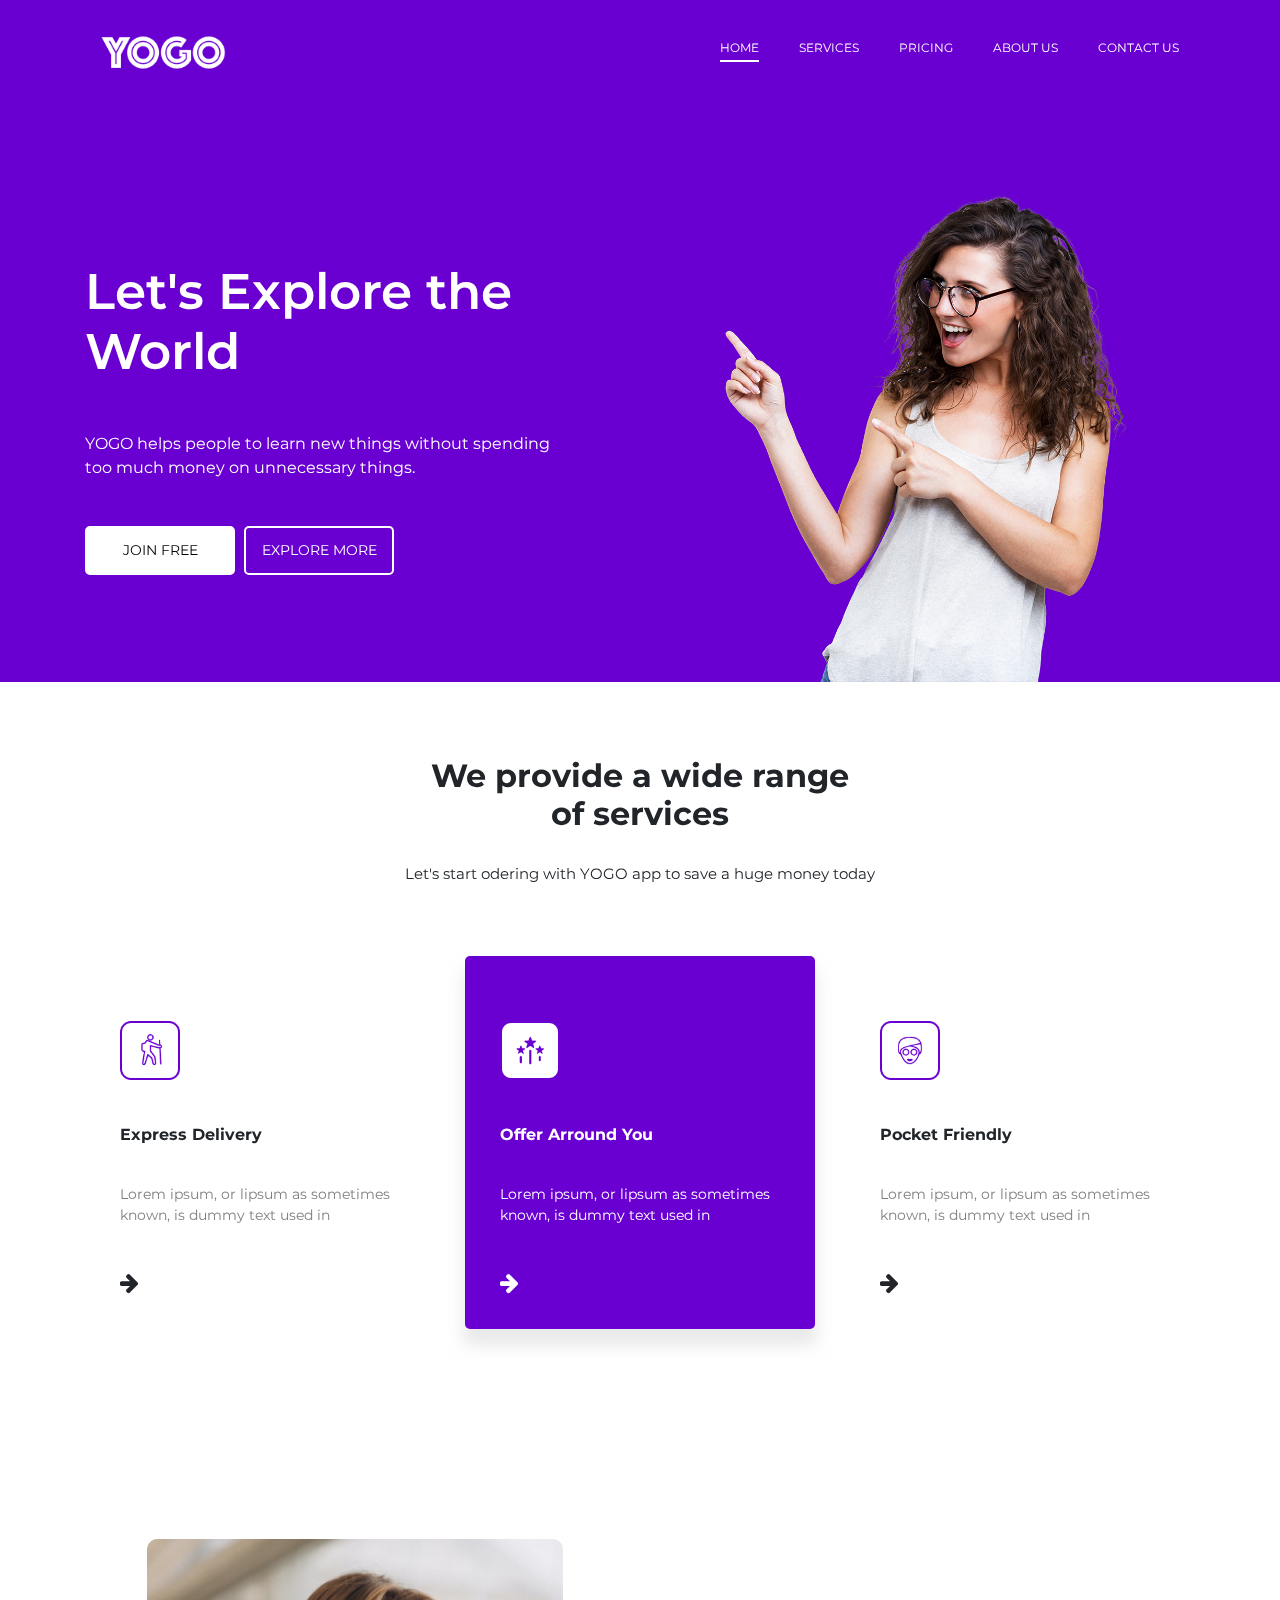
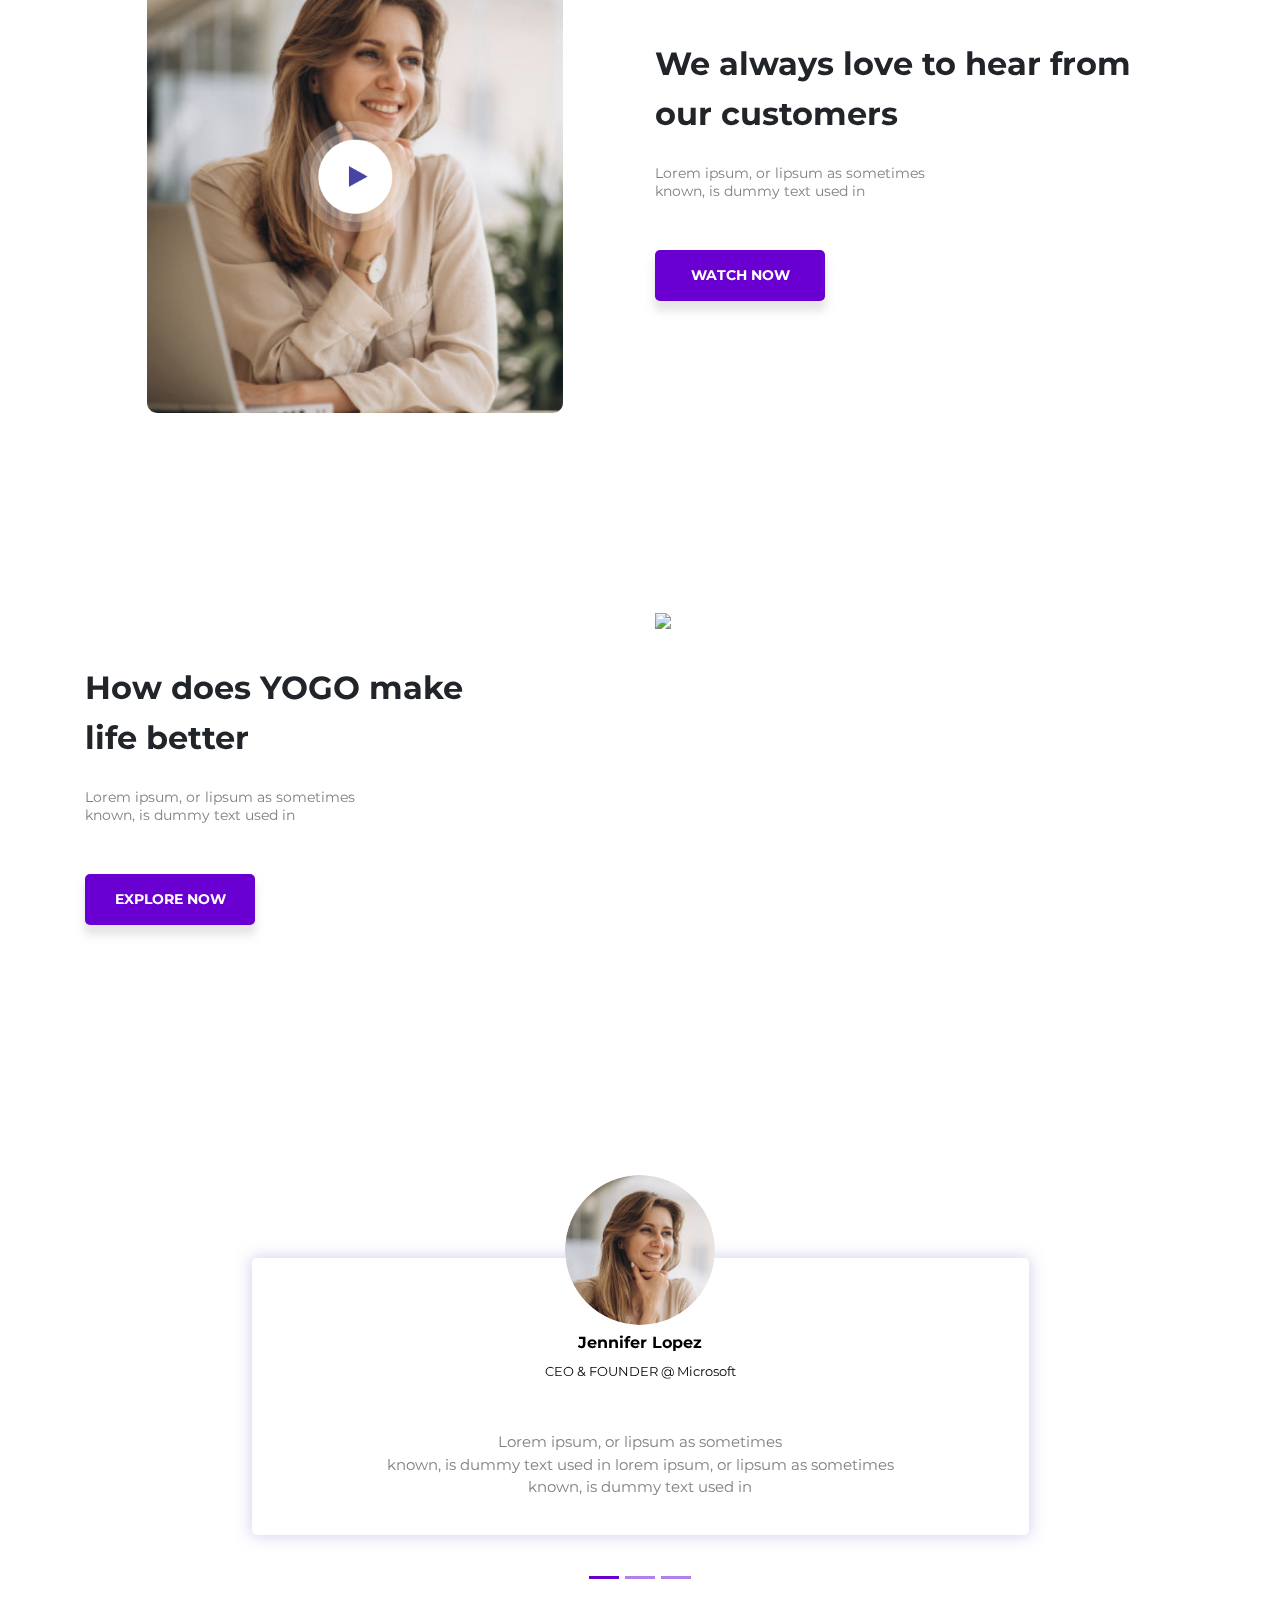
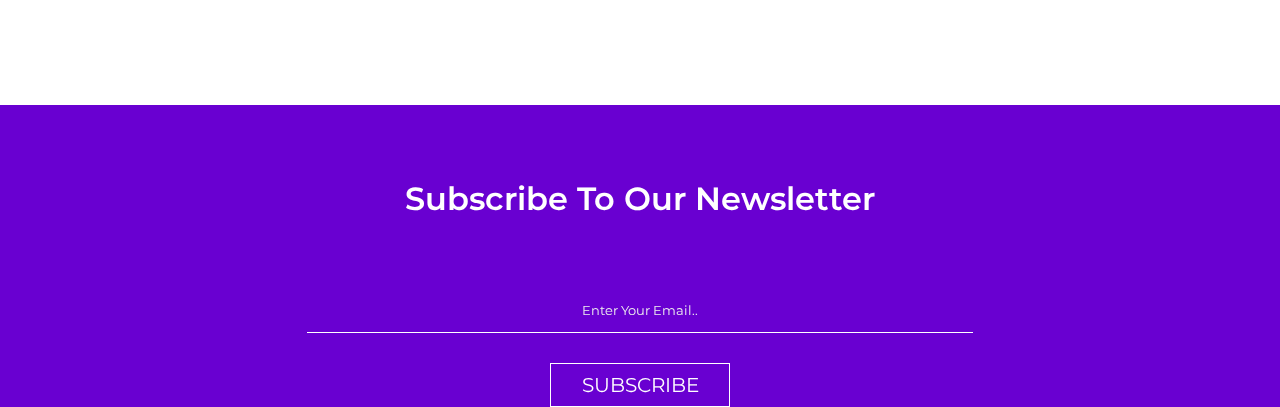
==== commit 4b678a33: "Update index.html" ====
--- a/webapp/src/main/webapp/index.html
+++ b/webapp/src/main/webapp/index.html
@@ -43,7 +43,7 @@
 
       <div class="row banner">
         <div class="col-md-6">
-          <h1>Let's Start The Magic</h1>
+          <h1>Let's Explore the World</h1>
           <p>YOGO helps people to learn new things without spending<br>too much money on unnecessary things.</p>
           <a href="" class="express-btn">JOIN FREE</a>
           <a href="">EXPLORE MORE</a>
--- a/webapp/src/main/webapp/style.css
+++ b/webapp/src/main/webapp/style.css
@@ -4,7 +4,7 @@
     font-family: 'Montserrat', sans-serif;
 }
 .header{
-    background: #fb0e88;
+    background: #6900d1;
 }
 .navbar{
     padding-top: 20px !important;
@@ -53,7 +53,7 @@
     padding: 12px;
     width: 150px;
     display: inline-block;
-    background: #fb0e88;
+    background: #6900d1;
     text-decoration: none !important;
     color: #fff;
     border: 2px solid #fff;
